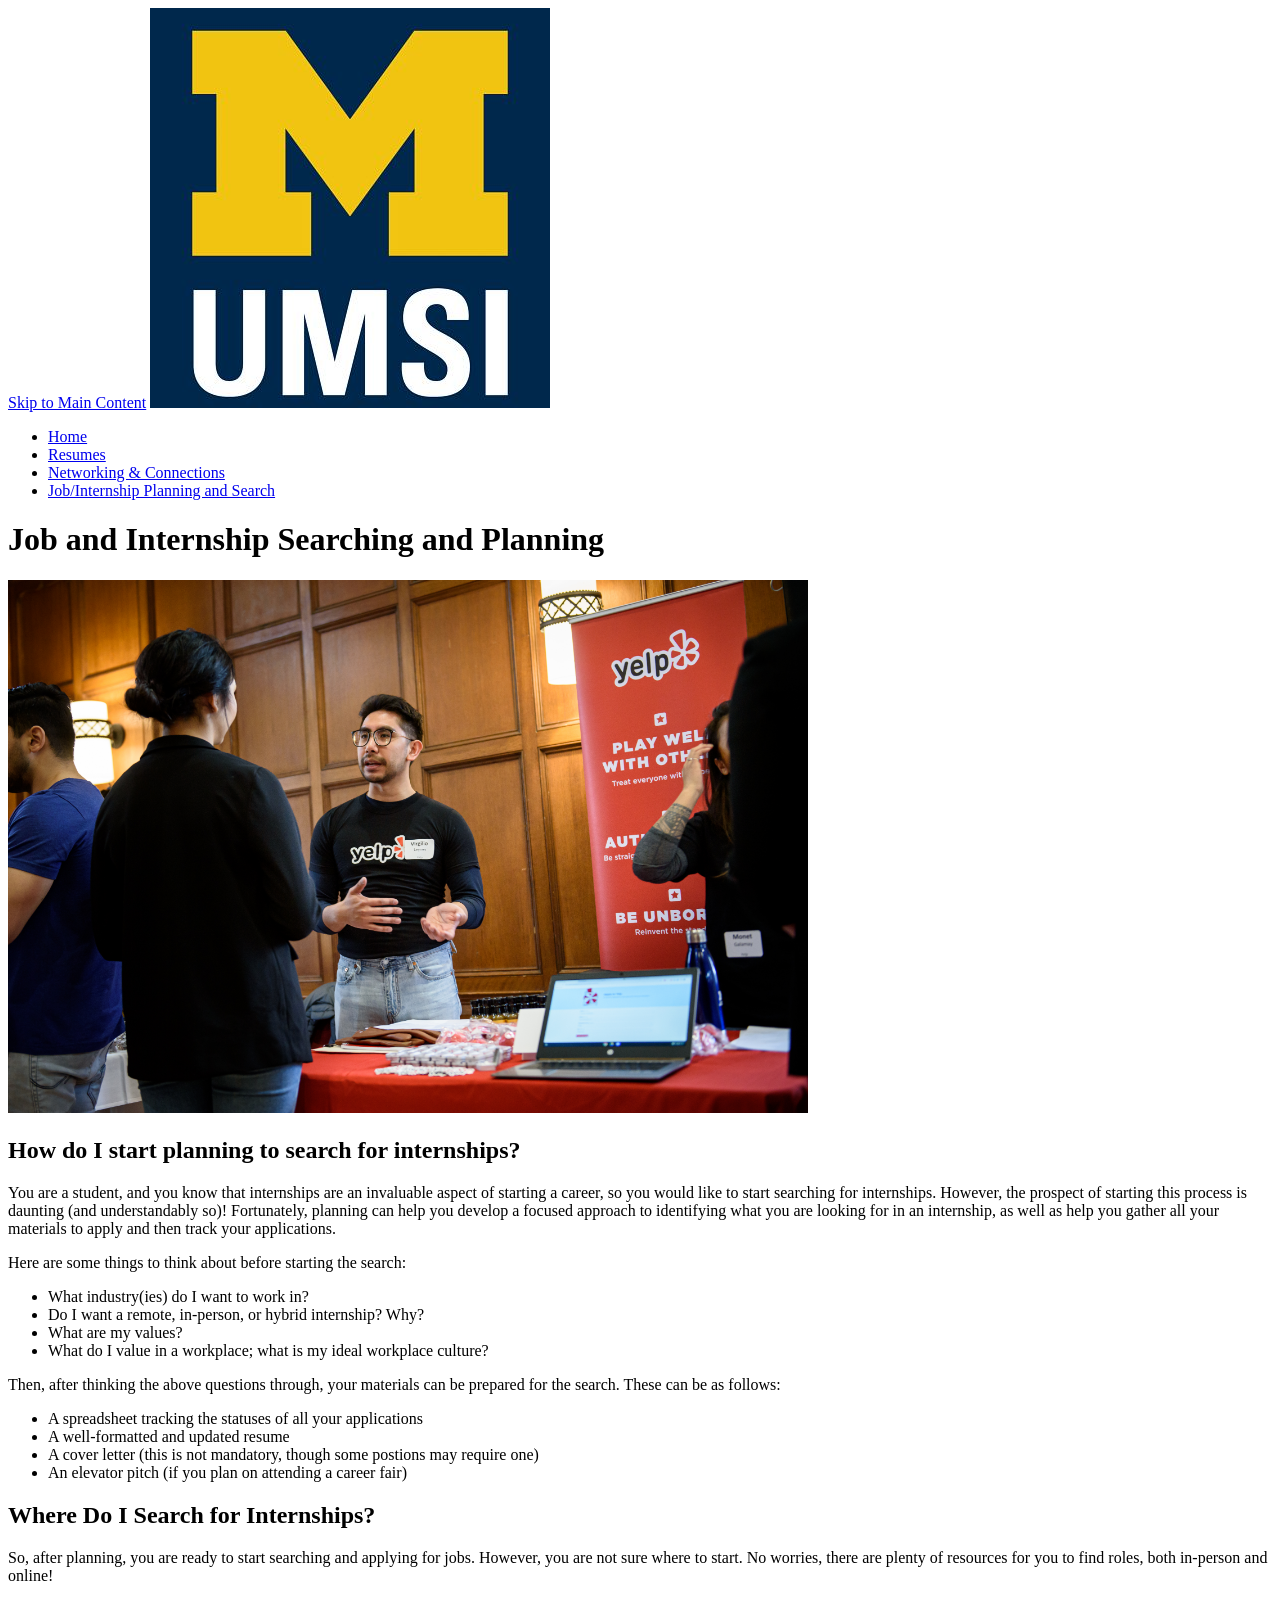
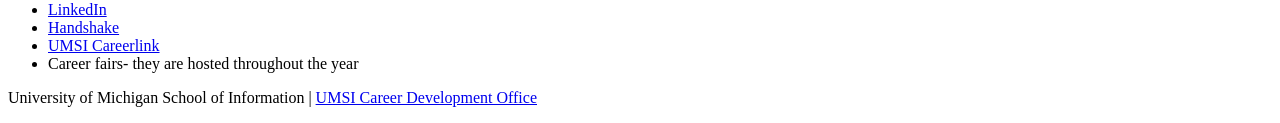
==== job_internship_search.html @ 5349bba5 "Add files via upload" ====
<!DOCTYPE html>
<html lang="en">
<head>
    <meta charset="UTF-8">
    <meta name="viewport" content="width=device-width, initial-scale=1.0">
    <title>Job and Internship Planning and Search</title>
</head>
<body>
    <header>
        <a href = "#maincontent">Skip to Main Content</a>
        <img src="images/UMSI_signature_vertical_informal_solidblue.jpg" alt="UMSI Logo">
        <nav>
            <ul>
                <li><a href = "index.html">Home</a></li>
                <li><a href = "resume.html">Resumes</a></li>
                <li><a href = "network_and_connections.html">Networking & Connections</a></li>
                <li><a href = "job_internship_search.html">Job/Internship Planning and Search</a></li>
            </ul>
        </nav>
        <h1>Job and Internship Searching and Planning</h1>
        <img src = "images/UMSI_CareerFair2020_09.JPG" width = 800 alt = "Student talks to Yelp employer at career fair">
    </header>
    <main id = "maincontent">
        <section>
            <h2>How do I start planning to search for internships?</h2>
            <p>You are a student, and you know that internships are an invaluable aspect of starting a career, so you would like to start searching for internships.
                However, the prospect of starting this process is daunting (and understandably so)! Fortunately, planning can help you develop a focused approach
                to identifying what you are looking for in an internship, as well as help you gather all your materials to apply and then track your applications.
            </p>
            <p>Here are some things to think about before starting the search:</p>
            <ul>
                <li>What industry(ies) do I want to work in?</li>
                <li>Do I want a remote, in-person, or hybrid internship? Why?</li>
                <li>What are my values?</li>
                <li>What do I value in a workplace; what is my ideal workplace culture?</li>
            </ul>
            <p>Then, after thinking the above questions through, your materials can be prepared for the search. These can be as follows:
            </p>
            <ul>
                <li>A spreadsheet tracking the statuses of all your applications</li>
                <li>A well-formatted and updated resume</li>
                <li>A cover letter (this is not mandatory, though some postions may require one)</li>
                <li>An elevator pitch (if you plan on attending a career fair)</li>
            </ul>
        </section>

        <section>
            <h2>Where Do I Search for Internships?</h2>
            <p>So, after planning, you are ready to start searching and applying for jobs.
                However, you are not sure where to start. No worries, there are plenty of resources for you to find roles, both in-person and online!
            </p>
            <ul>
                <li><a href = "https://www.linkedin.com/">LinkedIn</a></li>
                <li><a href = "https://joinhandshake.com/">Handshake</a></li>
                <li><a href = "https://si-umich.12twenty.com/Login">UMSI Careerlink</a></li>
                <li>Career fairs- they are hosted throughout the year</li>
            </ul>
        </section>
    </main>
    <footer>
        <p>University of Michigan School of Information | <a href="https://umich.instructure.com/courses/137916">UMSI Career Development Office </a></p>
    </footer>
</body>
</html>
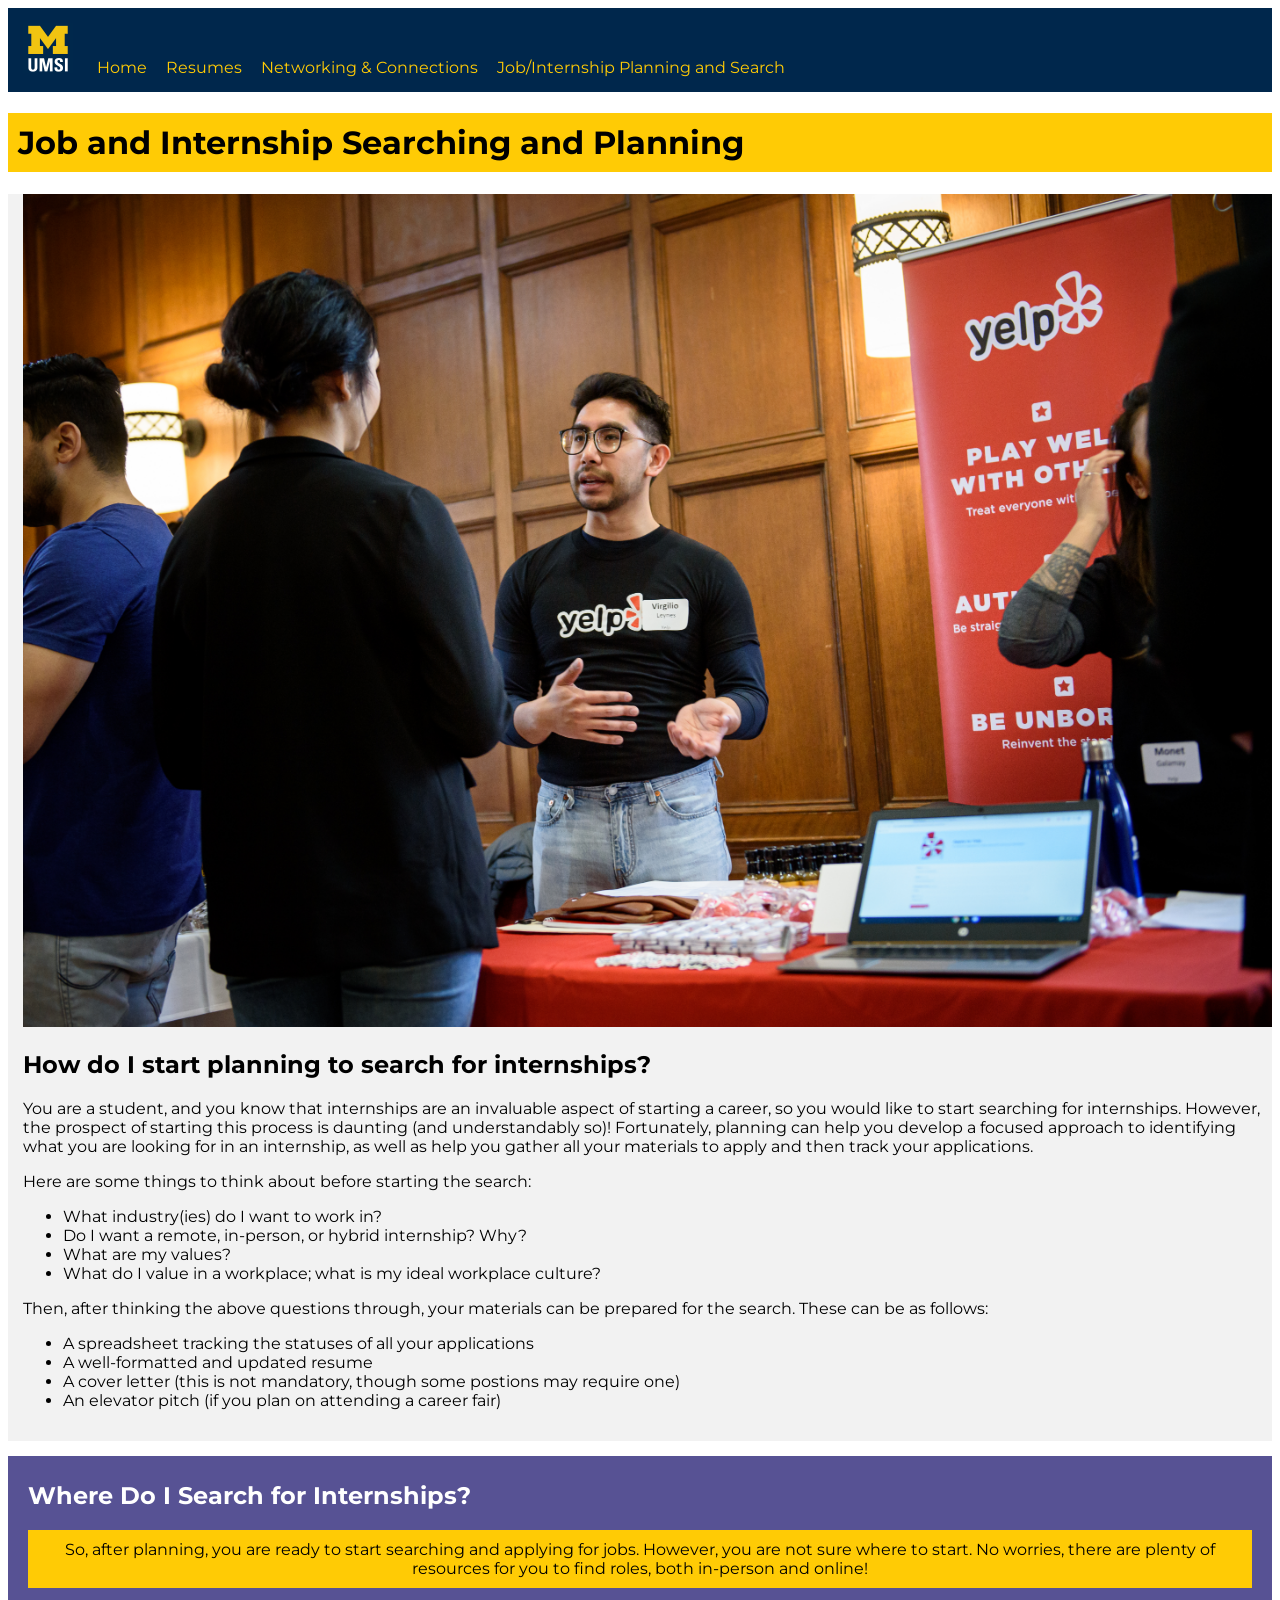
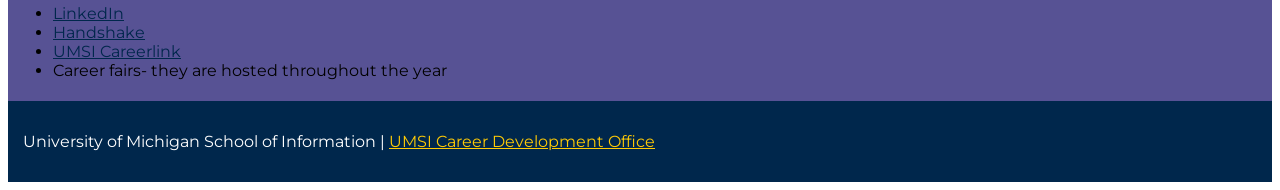
==== commit 5f470e6a: "Add files via upload" ====
--- a/job_internship_search.html
+++ b/job_internship_search.html
@@ -4,24 +4,24 @@
     <meta charset="UTF-8">
     <meta name="viewport" content="width=device-width, initial-scale=1.0">
     <title>Job and Internship Planning and Search</title>
+    <link rel="stylesheet" href="css/style.css">
+    <link href='https://fonts.googleapis.com/css?family=Montserrat' rel='stylesheet'>
 </head>
 <body>
     <header>
-        <a href = "#maincontent">Skip to Main Content</a>
-        <img src="images/UMSI_signature_vertical_informal_solidblue.jpg" alt="UMSI Logo">
-        <nav>
-            <ul>
-                <li><a href = "index.html">Home</a></li>
-                <li><a href = "resume.html">Resumes</a></li>
-                <li><a href = "network_and_connections.html">Networking & Connections</a></li>
-                <li><a href = "job_internship_search.html">Job/Internship Planning and Search</a></li>
-            </ul>
+        <a href = "#maincontent" class="skip">Skip to Main Content</a>
+       <nav>
+          <img src="images/UMSI_signature_vertical_informal_solidblue.jpg" alt="UMSI Logo" class="logo"></li>
+          <a href = "index.html">Home</a>
+          <a href = "resume.html">Resumes</a>
+          <a href = "network_and_connections.html">Networking & Connections</a>
+          <a href = "job_internship_search.html">Job/Internship Planning and Search</a>
         </nav>
         <h1>Job and Internship Searching and Planning</h1>
-        <img src = "images/UMSI_CareerFair2020_09.JPG" width = 800 alt = "Student talks to Yelp employer at career fair">
     </header>
     <main id = "maincontent">
-        <section>
+        <section class="section">
+            <img src = "images/UMSI_CareerFair2020_09.JPG" width = 800 alt = "Student talks to Yelp employer at career fair">
             <h2>How do I start planning to search for internships?</h2>
             <p>You are a student, and you know that internships are an invaluable aspect of starting a career, so you would like to start searching for internships.
                 However, the prospect of starting this process is daunting (and understandably so)! Fortunately, planning can help you develop a focused approach
@@ -44,7 +44,7 @@
             </ul>
         </section>
 
-        <section>
+        <section class="linkblock1">
             <h2>Where Do I Search for Internships?</h2>
             <p>So, after planning, you are ready to start searching and applying for jobs.
                 However, you are not sure where to start. No worries, there are plenty of resources for you to find roles, both in-person and online!
--- a/css/style.css
+++ b/css/style.css
@@ -0,0 +1,131 @@
+body {
+    font-family: "Montserrat";
+}
+
+body a {
+    color: #00274C;
+}
+
+nav {
+    background-color: #00274C;
+    padding: 15px;
+}
+
+nav a {
+    color: #FFCB05;
+    padding: 0 15px 0 0;
+    text-decoration: none;
+    align-items: end;
+}
+
+.skip {
+    position: absolute;
+    top: -65px;
+}
+
+.logo {
+    width: 50px;
+    margin: 0 20px 0 0;
+}
+
+main {
+    display: grid;
+    grid-template-columns: 1fr 1fr 1fr 1fr;
+    gap: 15px;
+}
+
+img {
+    width: 100%
+}
+
+iframe {
+    width: 100%;
+    height: 500px;
+}
+
+h1 {
+    background-color: #FFCB05;
+    padding: 10px;
+}
+
+.section {
+    grid-column: 1 / span 4;
+    background-color: #f2f2f2;
+    padding: 0 0 15px 15px;
+}
+
+#home {
+    background: #f2f2f2;
+    padding: 15px;
+}
+
+.start {
+    width: 160px;
+    display: flex;
+    flex-direction: row-reverse;
+    justify-content: space-between;
+    align-items: center;
+}
+
+.start img {
+    width: 15%;
+    height: 15%;
+}
+
+.list1 {
+    grid-column: 1/ span 4;
+    background-color: #00B2A9;
+    padding: 0 0 15px 15px;
+}
+
+.linkblock1 {
+    grid-column: 1/ span 4;
+    background-color: #575294;
+    padding: 5px;
+}
+
+.linkblock1 h2 {
+    color: #ffffff;
+    padding: 0 0 0 15px;
+}
+
+.linkblock1 h3 {
+    color: #ffffff;
+    padding: 0 0 0 15px;
+}
+
+.linkblock1 p {
+    background-color: #FFCB05;
+    margin: 15px;
+    padding: 10px;
+    text-align: center;
+}
+
+.linkblock2 {
+    grid-column: 1/ span 4;
+    background-color: #702082;
+    padding: 5px;
+    margin: 15px 0 0 0;
+}
+
+.linkblock2 {
+    color: #ffffff;
+    padding: 0 0 0 15px;
+}
+
+.linkblock2 p {
+    background-color: #FFCB05;
+    margin: 15px;
+    padding: 10px;
+    text-align: center;
+}
+
+footer {
+    background-color: #00274C;
+    padding: 15px;
+    color: white;
+}
+
+footer a {
+    color: #FFCB05;
+}
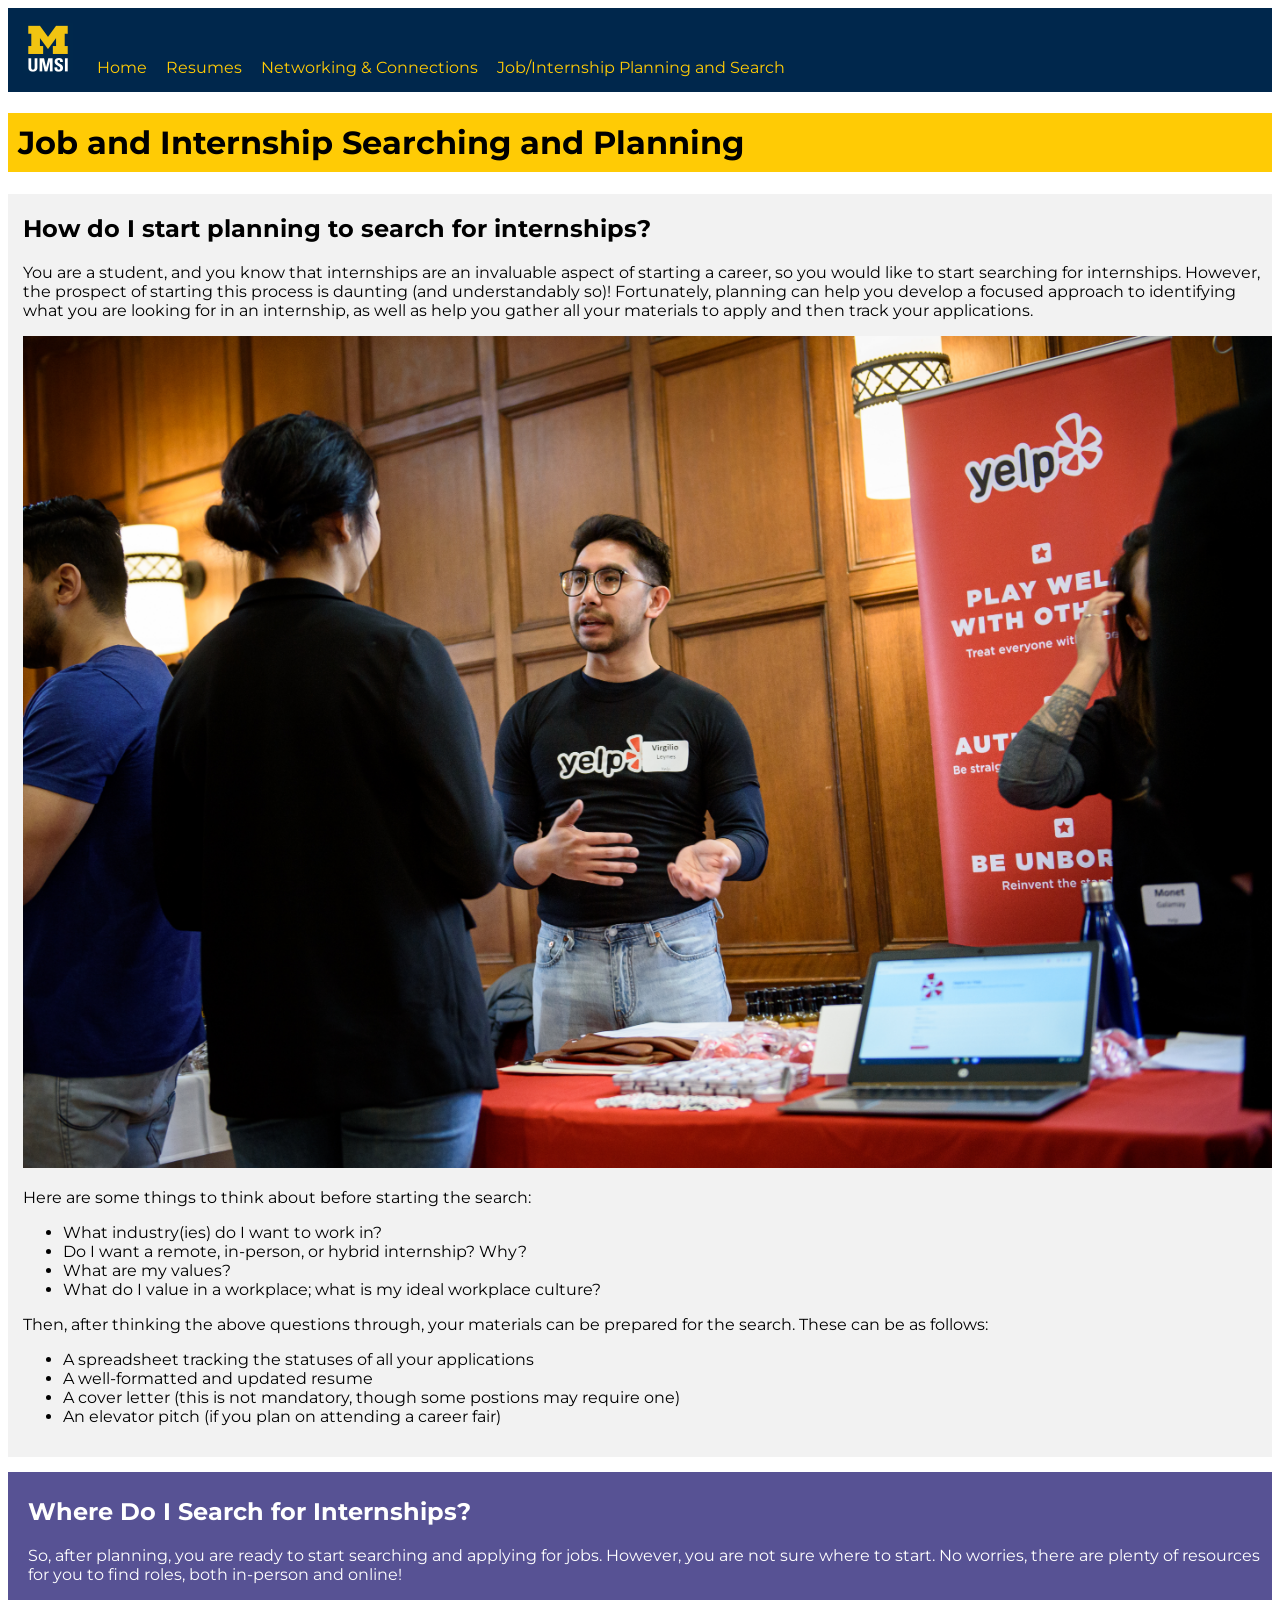
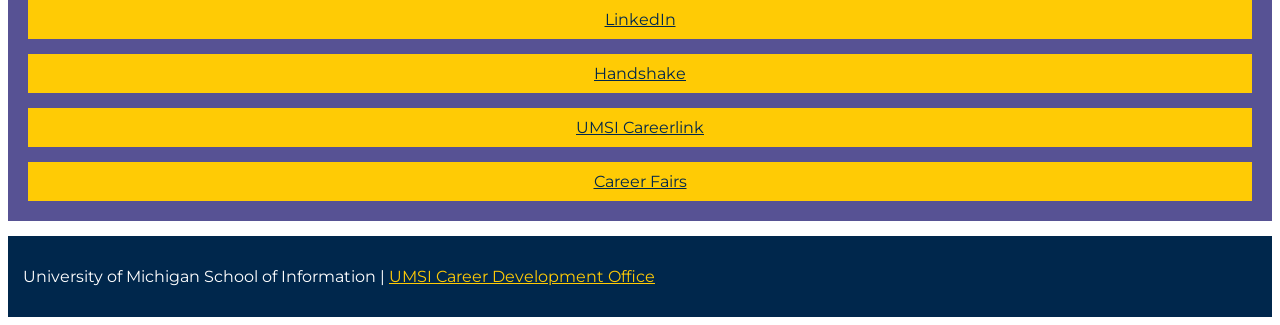
==== commit 49600693: "Add files via upload" ====
--- a/job_internship_search.html
+++ b/job_internship_search.html
@@ -5,7 +5,7 @@
     <meta name="viewport" content="width=device-width, initial-scale=1.0">
     <title>Job and Internship Planning and Search</title>
     <link rel="stylesheet" href="css/style.css">
-    <link href='https://fonts.googleapis.com/css?family=Montserrat' rel='stylesheet'>
+    <link href='https://fonts.googleapis.com/css?family=Montserrat:400,700' rel='stylesheet'>
 </head>
 <body>
     <header>
@@ -21,12 +21,12 @@
     </header>
     <main id = "maincontent">
         <section class="section">
-            <img src = "images/UMSI_CareerFair2020_09.JPG" width = 800 alt = "Student talks to Yelp employer at career fair">
             <h2>How do I start planning to search for internships?</h2>
             <p>You are a student, and you know that internships are an invaluable aspect of starting a career, so you would like to start searching for internships.
                 However, the prospect of starting this process is daunting (and understandably so)! Fortunately, planning can help you develop a focused approach
                 to identifying what you are looking for in an internship, as well as help you gather all your materials to apply and then track your applications.
             </p>
+            <img src = "images/UMSI_CareerFair2020_09.JPG" width = 800 alt = "Student talks to Yelp employer at career fair">
             <p>Here are some things to think about before starting the search:</p>
             <ul>
                 <li>What industry(ies) do I want to work in?</li>
@@ -49,12 +49,10 @@
             <p>So, after planning, you are ready to start searching and applying for jobs.
                 However, you are not sure where to start. No worries, there are plenty of resources for you to find roles, both in-person and online!
             </p>
-            <ul>
-                <li><a href = "https://www.linkedin.com/">LinkedIn</a></li>
-                <li><a href = "https://joinhandshake.com/">Handshake</a></li>
-                <li><a href = "https://si-umich.12twenty.com/Login">UMSI Careerlink</a></li>
-                <li>Career fairs- they are hosted throughout the year</li>
-            </ul>
+            <a href = "https://www.linkedin.com/">LinkedIn</a>
+            <a href = "https://joinhandshake.com/">Handshake</a>
+            <a href = "https://si-umich.12twenty.com/Login">UMSI Careerlink</a>
+            <a href = "https://careercenter.umich.edu/content/job-and-internship-fairs">Career Fairs</a>
         </section>
     </main>
     <footer>
--- a/css/style.css
+++ b/css/style.css
@@ -1,5 +1,5 @@
 body {
-    font-family: "Montserrat";
+    font-family: "Montserrat", sans-serif;
 }
 
 body a {
@@ -48,10 +48,18 @@
     padding: 10px;
 }
 
+.boldtext {
+    font-weight: 700;
+}
+
 .section {
     grid-column: 1 / span 4;
     background-color: #f2f2f2;
     padding: 0 0 15px 15px;
+}
+
+.section div {
+    padding: 0 0 5px 0;
 }
 
 #home {
@@ -74,8 +82,9 @@
 
 .list1 {
     grid-column: 1/ span 4;
-    background-color: #00B2A9;
+    background-color: #9A3324;
     padding: 0 0 15px 15px;
+    color: white;
 }
 
 .linkblock1 {
@@ -95,6 +104,12 @@
 }
 
 .linkblock1 p {
+    color: #ffffff;
+    padding: 0 0 0 15px;
+}
+
+.linkblock1 a {
+    display: block;
     background-color: #FFCB05;
     margin: 15px;
     padding: 10px;
@@ -108,12 +123,28 @@
     margin: 15px 0 0 0;
 }
 
-.linkblock2 {
+.linkblock2 h2 {
+    color: #ffffff;
+    padding: 0 0 0 15px;
+}
+
+.linkblock2 h3 {
     color: #ffffff;
     padding: 0 0 0 15px;
 }
 
 .linkblock2 p {
+    color: #ffffff;
+    padding: 0 0 0 15px;
+}
+
+.linkblock2 li {
+    color: #ffffff;
+    padding: 0 0 0 15px;
+}
+
+.linkblock2 a {
+    display: block;
     background-color: #FFCB05;
     margin: 15px;
     padding: 10px;
@@ -123,6 +154,7 @@
 footer {
     background-color: #00274C;
     padding: 15px;
+    margin: 15px 0 0 0;
     color: white;
 }
 
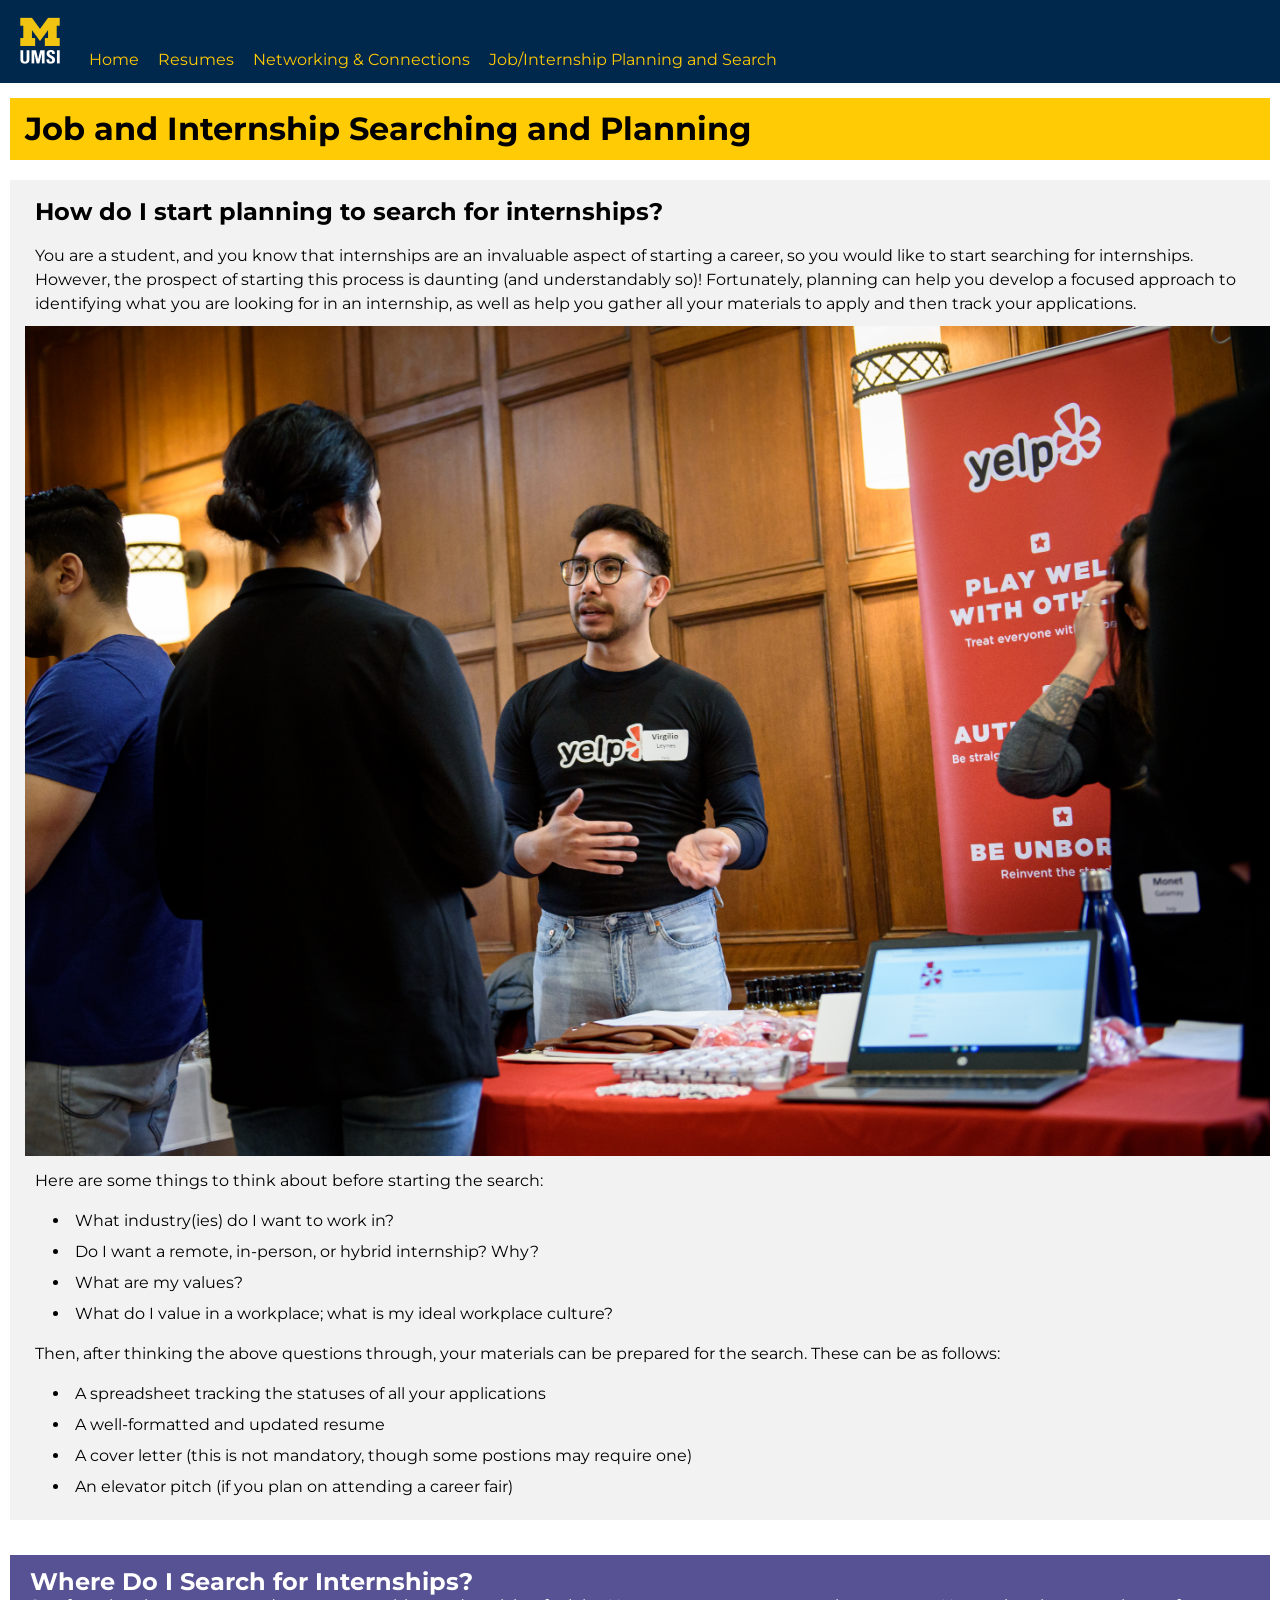
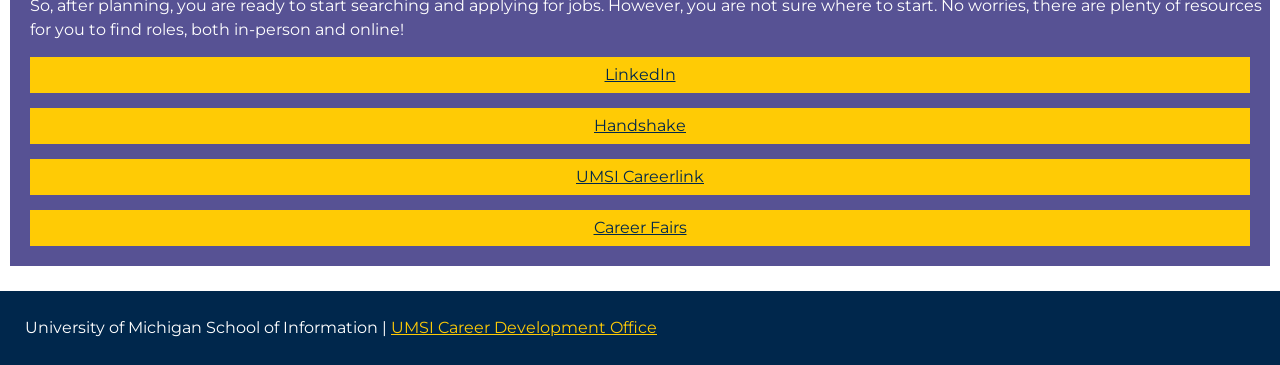
==== commit acf443a5: "Add files via upload" ====
--- a/job_internship_search.html
+++ b/job_internship_search.html
@@ -4,6 +4,7 @@
     <meta charset="UTF-8">
     <meta name="viewport" content="width=device-width, initial-scale=1.0">
     <title>Job and Internship Planning and Search</title>
+    <link rel="stylesheet" href="css/html5reset.css">
     <link rel="stylesheet" href="css/style.css">
     <link href='https://fonts.googleapis.com/css?family=Montserrat:400,700' rel='stylesheet'>
 </head>
@@ -11,7 +12,7 @@
     <header>
         <a href = "#maincontent" class="skip">Skip to Main Content</a>
        <nav>
-          <img src="images/UMSI_signature_vertical_informal_solidblue.jpg" alt="UMSI Logo" class="logo"></li>
+          <img src="images/UMSI_signature_vertical_informal_solidblue.jpg" alt="UMSI Logo" class="logo">
           <a href = "index.html">Home</a>
           <a href = "resume.html">Resumes</a>
           <a href = "network_and_connections.html">Networking & Connections</a>
--- a/css/style.css
+++ b/css/style.css
@@ -9,6 +9,7 @@
 nav {
     background-color: #00274C;
     padding: 15px;
+    margin: 0 0 15px 0;
 }
 
 nav a {
@@ -45,17 +46,48 @@
 
 h1 {
     background-color: #FFCB05;
+    padding: 15px;
+    font-size: 32px;
+    margin: 10px;
+}
+
+h2 {
+    font-size: 24px;
     padding: 10px;
+    margin: 10px 0 0 0;
+}
+
+h3 {
+    font-size: 18px;
+    padding: 10px;
+}
+
+p {
+    font-size: 16px;
+    padding: 10px;
+    line-height: 1.5;
+}
+
+ul, ol {
+    padding: 0 0 0 20px;
+    margin: 0 0 0 20px;
+}
+
+li {
+    padding: 5px;
+    margin: 5px;
 }
 
 .boldtext {
     font-weight: 700;
+    padding: 10px 10px 0 10px; 
 }
 
 .section {
     grid-column: 1 / span 4;
     background-color: #f2f2f2;
     padding: 0 0 15px 15px;
+    margin: 10px;
 }
 
 .section div {
@@ -85,12 +117,14 @@
     background-color: #9A3324;
     padding: 0 0 15px 15px;
     color: white;
+    margin: 10px;
 }
 
 .linkblock1 {
     grid-column: 1/ span 4;
     background-color: #575294;
     padding: 5px;
+    margin: 10px;
 }
 
 .linkblock1 h2 {
@@ -120,7 +154,7 @@
     grid-column: 1/ span 4;
     background-color: #702082;
     padding: 5px;
-    margin: 15px 0 0 0;
+    margin: 10px;
 }
 
 .linkblock2 h2 {
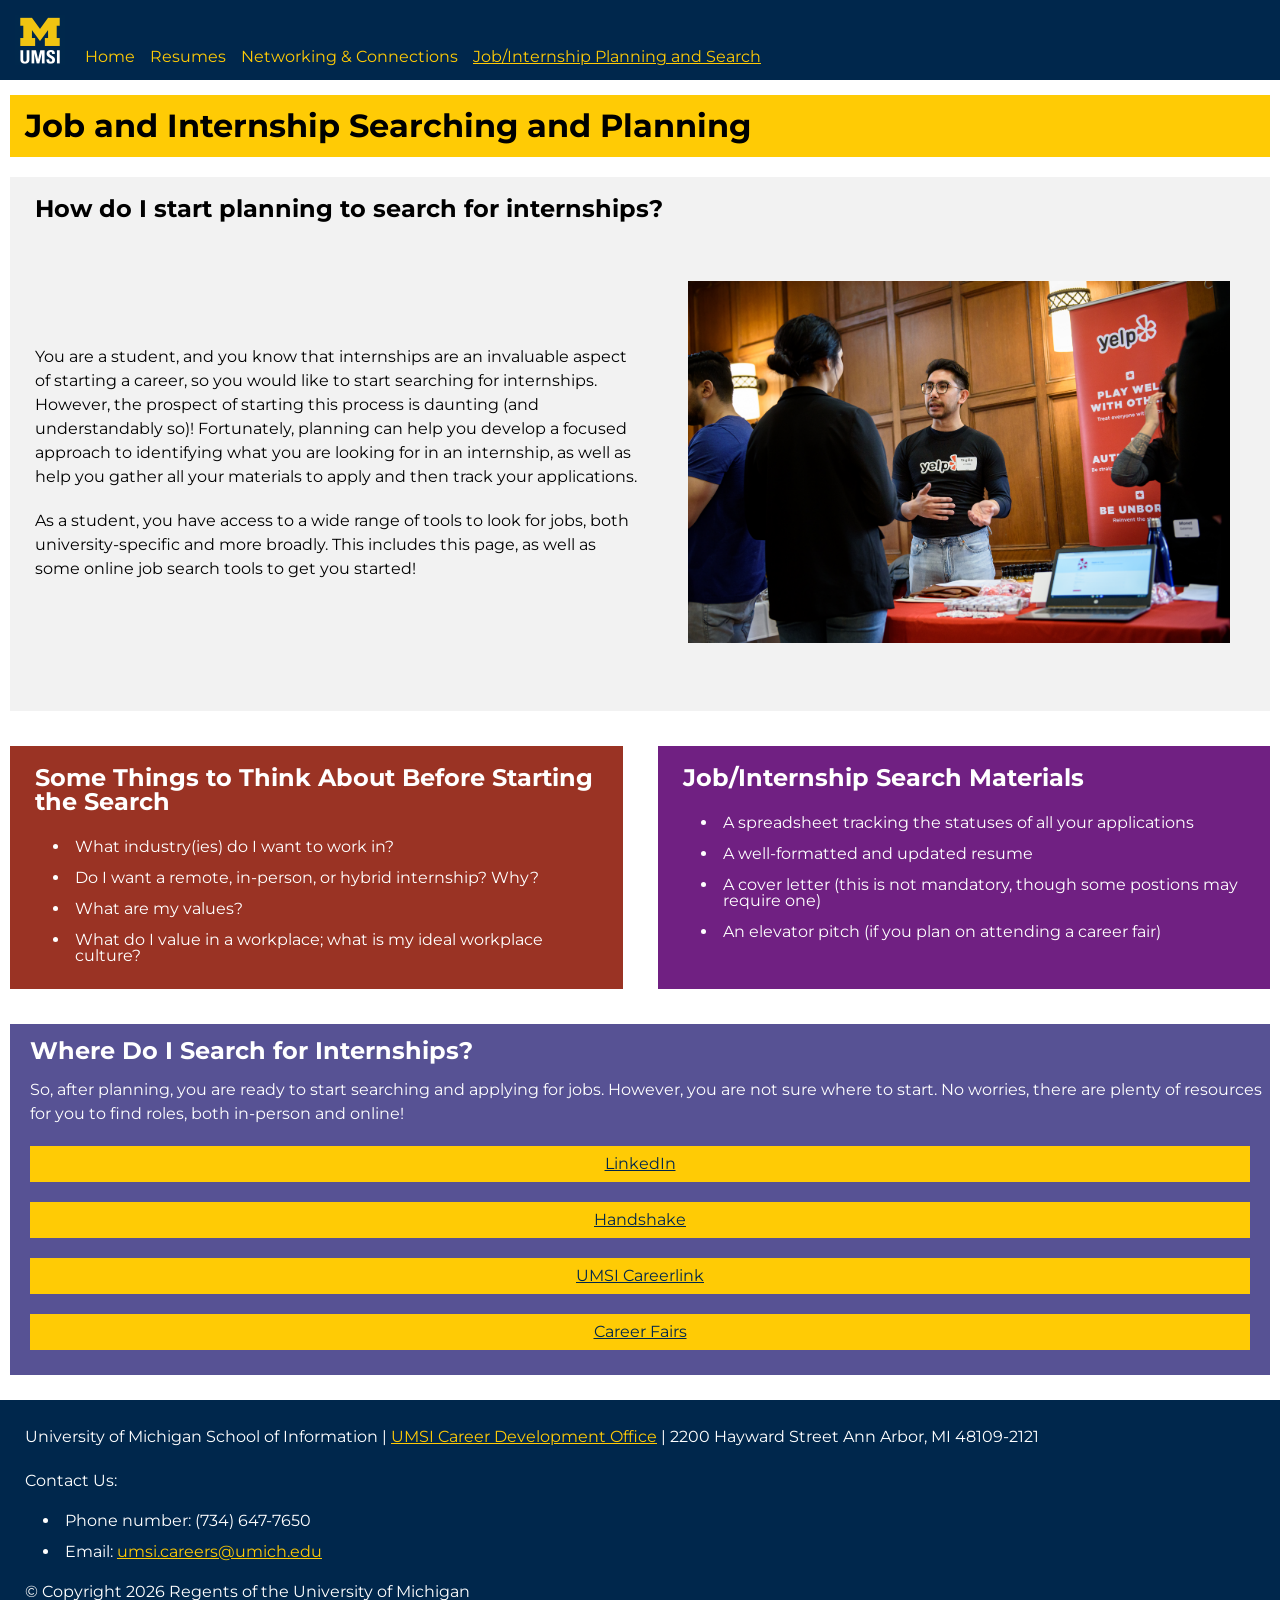
==== commit cb880057: "Add files via upload" ====
--- a/job_internship_search.html
+++ b/job_internship_search.html
@@ -16,27 +16,39 @@
           <a href = "index.html">Home</a>
           <a href = "resume.html">Resumes</a>
           <a href = "network_and_connections.html">Networking & Connections</a>
-          <a href = "job_internship_search.html">Job/Internship Planning and Search</a>
+          <a href = "job_internship_search.html" class="activesearch">Job/Internship Planning and Search</a>
         </nav>
         <h1>Job and Internship Searching and Planning</h1>
     </header>
     <main id = "maincontent">
-        <section class="section">
+        <section class="section" id="mainsectionwide">
             <h2>How do I start planning to search for internships?</h2>
-            <p>You are a student, and you know that internships are an invaluable aspect of starting a career, so you would like to start searching for internships.
-                However, the prospect of starting this process is daunting (and understandably so)! Fortunately, planning can help you develop a focused approach
-                to identifying what you are looking for in an internship, as well as help you gather all your materials to apply and then track your applications.
-            </p>
-            <img src = "images/UMSI_CareerFair2020_09.JPG" width = 800 alt = "Student talks to Yelp employer at career fair">
-            <p>Here are some things to think about before starting the search:</p>
-            <ul>
+            <div class="maincontent">
+                <div class="text">
+                    <p>You are a student, and you know that internships are an invaluable aspect of starting a career, so you would like to start searching for internships.
+                        However, the prospect of starting this process is daunting (and understandably so)! Fortunately, planning can help you develop a focused approach
+                        to identifying what you are looking for in an internship, as well as help you gather all your materials to apply and then track your applications.
+                    </p>
+                    <p>As a student, you have access to a wide range of tools to look for jobs, both university-specific and more broadly. This includes this page,
+                        as well as some online job search tools to get you started!
+                    </p>
+                </div>
+                <div class="image">
+                    <img src = "images/UMSI_CareerFair2020_09.JPG" width = 800 alt = "Student talks to Yelp employer at career fair">
+                </div>
+            </div>
+        </section>
+        <section class="list1 searchlist1">
+            <h2>Some Things to Think About Before Starting the Search</h2>
+             <ul>
                 <li>What industry(ies) do I want to work in?</li>
                 <li>Do I want a remote, in-person, or hybrid internship? Why?</li>
                 <li>What are my values?</li>
                 <li>What do I value in a workplace; what is my ideal workplace culture?</li>
             </ul>
-            <p>Then, after thinking the above questions through, your materials can be prepared for the search. These can be as follows:
-            </p>
+        </section>
+        <section class="list2 searchlist2">
+            <h2>Job/Internship Search Materials</h2>
             <ul>
                 <li>A spreadsheet tracking the statuses of all your applications</li>
                 <li>A well-formatted and updated resume</li>
@@ -44,8 +56,7 @@
                 <li>An elevator pitch (if you plan on attending a career fair)</li>
             </ul>
         </section>
-
-        <section class="linkblock1">
+        <section class="linkblock1 searchlinks">
             <h2>Where Do I Search for Internships?</h2>
             <p>So, after planning, you are ready to start searching and applying for jobs.
                 However, you are not sure where to start. No worries, there are plenty of resources for you to find roles, both in-person and online!
@@ -57,7 +68,17 @@
         </section>
     </main>
     <footer>
-        <p>University of Michigan School of Information | <a href="https://umich.instructure.com/courses/137916">UMSI Career Development Office </a></p>
+        <p>University of Michigan School of Information | <a href="https://umich.instructure.com/courses/137916">UMSI Career Development Office</a> | 2200 Hayward Street
+Ann Arbor, MI 48109-2121</p>
+        <p>Contact Us:</p>
+        <ul>
+          <li>Phone number: (734) 647-7650</li>
+          <li>Email: <a href="mailto:umsi.careers@umich.edu">umsi.careers@umich.edu</a></li>
+        </ul>
+        <p>© Copyright <span id="year"></span> Regents of the University of Michigan</p>
     </footer>
+    <script>
+      document.getElementById("year").innerHTML = new Date().getFullYear();
+    </script>
 </body>
 </html>
--- a/css/style.css
+++ b/css/style.css
@@ -1,22 +1,72 @@
+.skip {
+    position: absolute;
+    top: -60px;
+}
+
+.skip:focus {
+    position: absolute;
+    top: 25px;
+    color: #00274C;
+    background-color: #FFCB05;
+    padding: 15px;
+}
+
 body {
     font-family: "Montserrat", sans-serif;
 }
 
-body a {
+main a {
     color: #00274C;
+}
+
+main a:hover {
+    background-color: #00274C;
+    color: #FFCB05;
+    border: solid 2px #FFCB05;
 }
 
 nav {
     background-color: #00274C;
     padding: 15px;
     margin: 0 0 15px 0;
+    display: flex;
+    align-items: flex-end;
 }
 
 nav a {
     color: #FFCB05;
     padding: 0 15px 0 0;
     text-decoration: none;
-    align-items: end;
+}
+
+nav a:hover {
+    text-decoration: underline;
+}
+
+.activehome {
+    text-decoration: underline;
+}
+
+.activeresume {
+    text-decoration: underline;
+}
+
+.activenetwork{
+    text-decoration: underline;
+}
+
+.activesearch {
+    text-decoration: underline;
+}
+
+footer a {
+    color: #FFCB05;
+    text-decoration: none;
+}
+
+footer a:hover {
+    color: #FFCB05;
+    text-decoration: underline;
 }
 
 .skip {
@@ -54,7 +104,7 @@
 h2 {
     font-size: 24px;
     padding: 10px;
-    margin: 10px 0 0 0;
+    margin: 10px 0 10px 0;
 }
 
 h3 {
@@ -80,7 +130,7 @@
 
 .boldtext {
     font-weight: 700;
-    padding: 10px 10px 0 10px; 
+    padding: 10px 10px 0 10px;
 }
 
 .section {
@@ -94,9 +144,9 @@
     padding: 0 0 5px 0;
 }
 
-#home {
+#mainsection {
     background: #f2f2f2;
-    padding: 15px;
+    padding: 0 15px 15px 15px;
 }
 
 .start {
@@ -120,25 +170,31 @@
     margin: 10px;
 }
 
+.list2 {
+    grid-column: 1/ span 4;
+    background-color: #702082;
+    padding: 0 0 15px 15px;
+    color: white;
+    margin: 10px;
+}
+
 .linkblock1 {
     grid-column: 1/ span 4;
     background-color: #575294;
     padding: 5px;
     margin: 10px;
+    color: #ffffff;
 }
 
 .linkblock1 h2 {
-    color: #ffffff;
     padding: 0 0 0 15px;
 }
 
 .linkblock1 h3 {
-    color: #ffffff;
     padding: 0 0 0 15px;
 }
 
 .linkblock1 p {
-    color: #ffffff;
     padding: 0 0 0 15px;
 }
 
@@ -150,39 +206,60 @@
     text-align: center;
 }
 
-.linkblock2 {
-    grid-column: 1/ span 4;
-    background-color: #702082;
-    padding: 5px;
-    margin: 10px;
-}
-
-.linkblock2 h2 {
+.form {
+    background-color: #2F65A7;
     color: #ffffff;
-    padding: 0 0 0 15px;
-}
-
-.linkblock2 h3 {
-    color: #ffffff;
-    padding: 0 0 0 15px;
-}
-
-.linkblock2 p {
-    color: #ffffff;
-    padding: 0 0 0 15px;
-}
-
-.linkblock2 li {
-    color: #ffffff;
-    padding: 0 0 0 15px;
-}
-
-.linkblock2 a {
-    display: block;
+    padding: 15px;
+    margin: 10px;
+    grid-column: 1 / span 4;
+    display: grid;
+}
+
+label {
+    display: block;
+    margin: 0;
+}
+
+input {
+    display: block;
+    height: 2em;
+    width: 50%;
+    margin: 0 5px 20px 5px;
+}
+
+select, option {
+    display: block;
+    height: 3em;
+    width: 50%;
+    margin: 0 5px 20px 5px;
+}
+
+textarea {
+    display: block;
+    width: 100%;
+    height: 5em;
+    margin: 0 20px 0 0;
+}
+
+#submit {
+    display: block;
+    width: 100%;
+    height: 3em;
+    margin: 30px 15px 15px 15px;
     background-color: #FFCB05;
+    color:#00274C;
+    justify-self: center;
+    font-family: "Montserrat", sans-serif;
+    font-size: 18px;
+}
+
+#submit:hover {
+    width: 100%;
+    height: 3em;
     margin: 15px;
-    padding: 10px;
-    text-align: center;
+    background-color: #00274C;
+    color:#FFCB05;
+    margin: 30px 15px 15px 15px;
 }
 
 footer {
@@ -194,4 +271,163 @@
 
 footer a {
     color: #FFCB05;
-}
+    text-decoration: underline;
+}
+
+footer a:hover {
+    border: solid #FFCB05;
+}
+
+.errorcontainer {
+        display: grid;
+        grid-template-columns: 1fr 1fr 1fr;
+        grid-template-rows: 1fr 1fr 1fr;
+        justify-content: space-between;
+}
+
+.message {
+        grid-column: 2 / span 1;
+        grid-row: 2 / span 1;
+        display: flex;
+        flex-direction: column;
+        row-gap: 5px;
+}
+
+#errorh1 {
+        font-size: 48px;
+        text-align: center;
+        background-color: #ffffff;
+        margin: 0 0;
+        padding: 0 0;
+}
+
+#errorp {
+        text-align: center;
+}
+
+#errorlink {
+        background-color: #00274C;
+        color:#FFCB05;
+        text-decoration: none;
+        padding: 15px;
+        margin: 15px;
+        width: 50%;
+        align-self: center;
+        text-align: center;
+}
+
+#errorlink:hover {
+        text-decoration: underline;
+        border: none;
+}
+
+@media (min-width: 800px) {
+    #mainsection {
+        grid-column: 2 / span 3;
+        grid-row: 1 / span 2;
+    }
+
+    #mainsectionwide {
+        grid-column: 1 / span 4;
+        grid-row: 1 / span 1;
+    }
+
+    .linkblock1 {
+        grid-column: 1 / span 1;
+        grid-row: 1 / span 3;
+    }
+
+    .linkblock1 h2 {
+        grid-column: 1 / span 1;
+        grid-row: 1 / span 3;
+        margin: 10px 10px 15px 0;
+    }
+
+    .linkblock1 a {
+        margin: 20px 15px;
+    }
+
+    .connect {
+        grid-column: 2 / span 3;
+        grid-row: 3 span 1;
+    }
+
+    .form {
+        grid-column: 1 / span 4;
+        grid-row: 4 span 1;
+    }
+
+    .video {
+        width: 60%;
+        aspect-ratio: 16 / 9;
+        justify-self: center;
+    }
+    iframe {
+        width: 100%;
+        height: 100%;
+        display: block;
+    }
+    .image {
+        justify-self: center;
+        margin: 40px
+    }
+
+    img {
+        width: 100%;
+    }
+
+    #mainwide {
+        grid-column: 1 / span 4;
+        grid-row: 1 / span 1;
+    }
+
+   .searchlist1 {
+        grid-column: 1 / span 2;
+        grid-row: 2 / span 1;
+   }
+   .searchlist2 {
+        grid-column: 3 / span 2;
+        grid-row: 2 / span 1;
+   }
+
+   .searchlinks {
+        grid-column: 1 / span 4;
+        grid-row: 3 / span 1;
+   }
+
+    .networklist {
+        grid-column: 1 / span 2;
+        grid-row: 2 / span 1;
+    }
+
+    .networklinks {
+        grid-column: 3 / span 2;
+        grid-row: 2 / span 1;
+    }
+
+    .maincontent {
+        display: grid;
+        grid-template-columns: 1fr 1fr;
+        grid-template-rows: 1fr;
+        align-items: center;
+        padding: 0;
+    }
+
+    text {
+        grid-column: 2 / span 1;
+    }
+
+    image {
+        grid-column: 1 / span 1;
+    }
+
+    .resumelist {
+        grid-column: 3 / span 2;
+        grid-row: 2 / span 1;
+    }
+
+    .resumelinks {
+        grid-column: 1 / span 2;
+        grid-row: 2 / span 1;
+    }
+}
